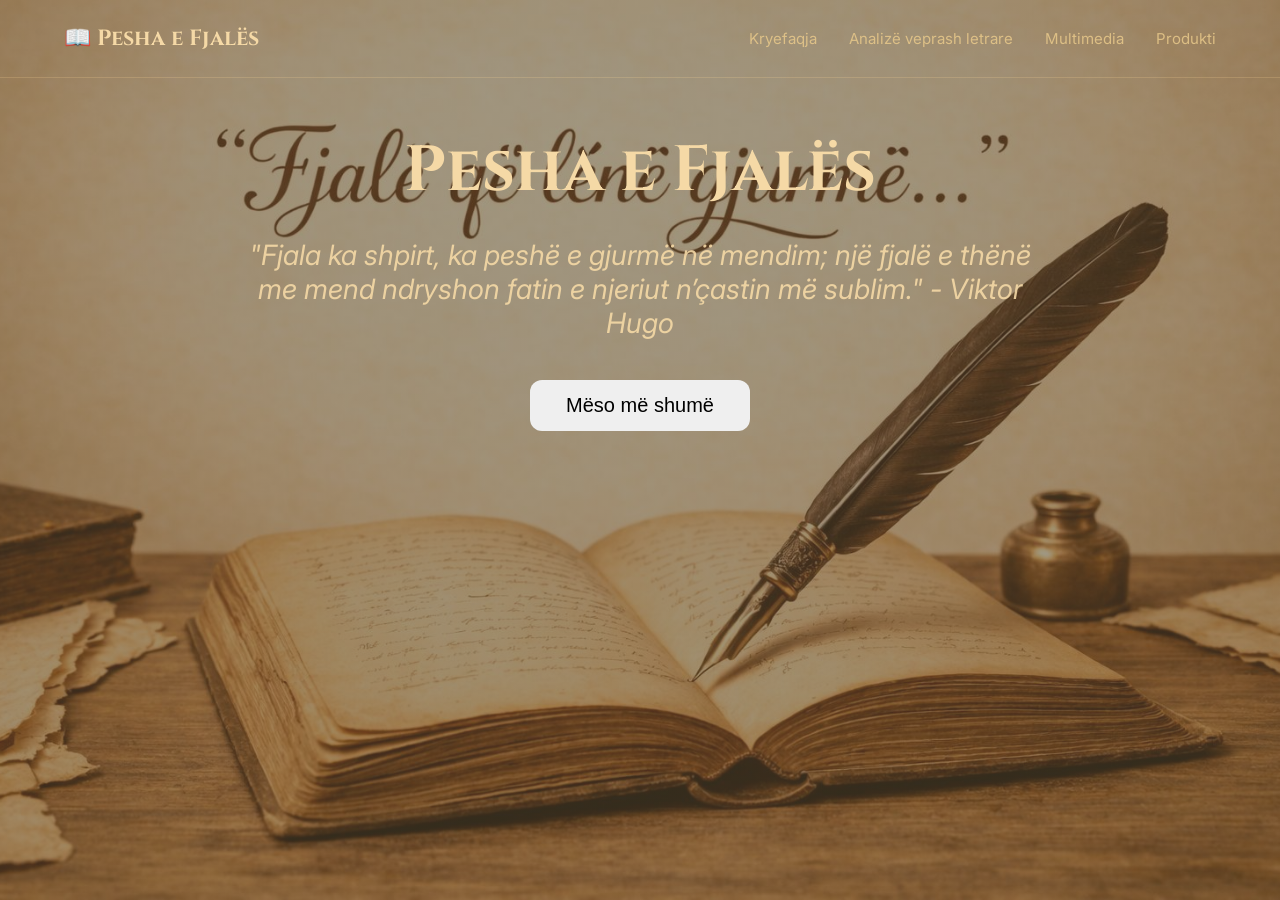
==== index.html @ 5b31525b "Added Files" ====
<!DOCTYPE html>
<html lang="sq">
<head>
<meta charset="UTF-8">
<meta name="viewport" content="width=device-width, initial-scale=1.0">
<title>Pesha e Fjalës</title>
<link href="https://fonts.googleapis.com/css2?family=Cinzel:wght@500;700&family=Inter:wght@300;400;500&display=swap" rel="stylesheet">
<link rel="stylesheet" href="style.css">
</head>
<body>
<header>
<div class="logo">📖 Pesha e Fjalës</div>
<nav>
    <a href="index.html">Kryefaqja</a>
    <a href="alv.html">Analizë veprash letrare</a>
    <a href="rstk.html">Multimedia</a>
    <a href="njtprgj.html">Produkti</a>
</nav>
</header>
<section class="hero">
<h1>Pesha e Fjalës</h1>
<i><p>"Fjala ka shpirt, ka peshë e gjurmë në mendim;
një fjalë e thënë me mend ndryshon fatin e njeriut n’çastin më sublim." - Viktor Hugo</p></i>
<a href="njtprgj.html"><button>Mëso më shumë</button></a>
</section>
</body>
</html>
---- style.css ----
*{margin:0;padding:0;box-sizing:border-box}
body {
  font-family: Inter, sans-serif;
  color: #f5d9a6;

  background:
    linear-gradient(rgba(91, 76, 49, 0.578), rgba(91, 76, 49, 0.578)),
    url("WhatsApp\ Image\ 2026-04-01\ at\ 10.47.41\ PM.jpeg");

  background-size: cover;
  background-position: center;
  background-repeat: no-repeat;
  background-attachment: fixed;

  min-height: 100vh;
}

header{
    display:flex;
    align-items:center;
    justify-content:space-between;
    padding:24px 64px;
    border-bottom:1px solid rgba(255,215,150,.2)
}
.logo{
    display:flex;
    align-items:center;
    gap:12px;
    font-family:Cinzel,serif;
    font-size:22px;
    font-weight:700
}
nav{
    display:flex;
    gap:32px;
    font-size:15px
}
nav a{
    text-decoration:none;
    color:#e8c98b;
    opacity:.85
}
nav a:hover{opacity:1}
.hero{
    display:flex;
    flex-direction:column;
    align-items:center;
    justify-content:center;
    text-align:center;
    padding:50px 24px
}
.hero h1{
    font-family:Cinzel,serif;
    font-size:64px;
    font-weight:700;
    margin-bottom:24px
}
.hero p{
    font-size:28px;
    max-width:800px;
    margin-bottom:40px;
    opacity:.9
}
.hero button{
    background:linear-gradient(135deg,rgb(#dcbd60),rgb(#dcbd60));
    border:none;
    border-radius:12px;
    padding:14px 36px;
    font-size:20px;
    font-weight:500;
    color:#000000;
    cursor:pointer
}
.hero button:hover{opacity:.9}
.container {
  max-width: 800px;     /* kontrollon gjerësinë */
  margin: 0 auto;       /* e vendos në qendër */
}

.container p {
  text-align: left;     /* tekst majtas */
  line-height: 1.7;
  font-size: 17px;
  margin-bottom: 24px;
}
@media (max-width: 768px) {

  header{
    padding:18px 20px;
  }

  nav{
    gap: 16px;
    font-size: 14px;
  }

  .hero h1{
    font-size: 44px;
  }

  .hero p{
    font-size: 18px;
    max-width: 100%;
  }

  .hero button{
    padding: 12px 26px;
    font-size: 18px;
  }
}

@media (max-width: 480px) {

  header{
    flex-direction:column;
    gap: 12px;
    align-items:flex-start;
  }

  nav{
    flex-wrap: wrap;
    gap: 10px;
  }

  .logo{
    font-size: 20px;
  }

  .hero{
    padding: 40px 16px;
  }

  .hero h1{
    font-size: 36px;
  }

  .hero p{
    font-size: 16px;
    margin-bottom: 30px;
  }

  .hero button{
    width: 100%;
    max-width: 260px;
  }
  
}
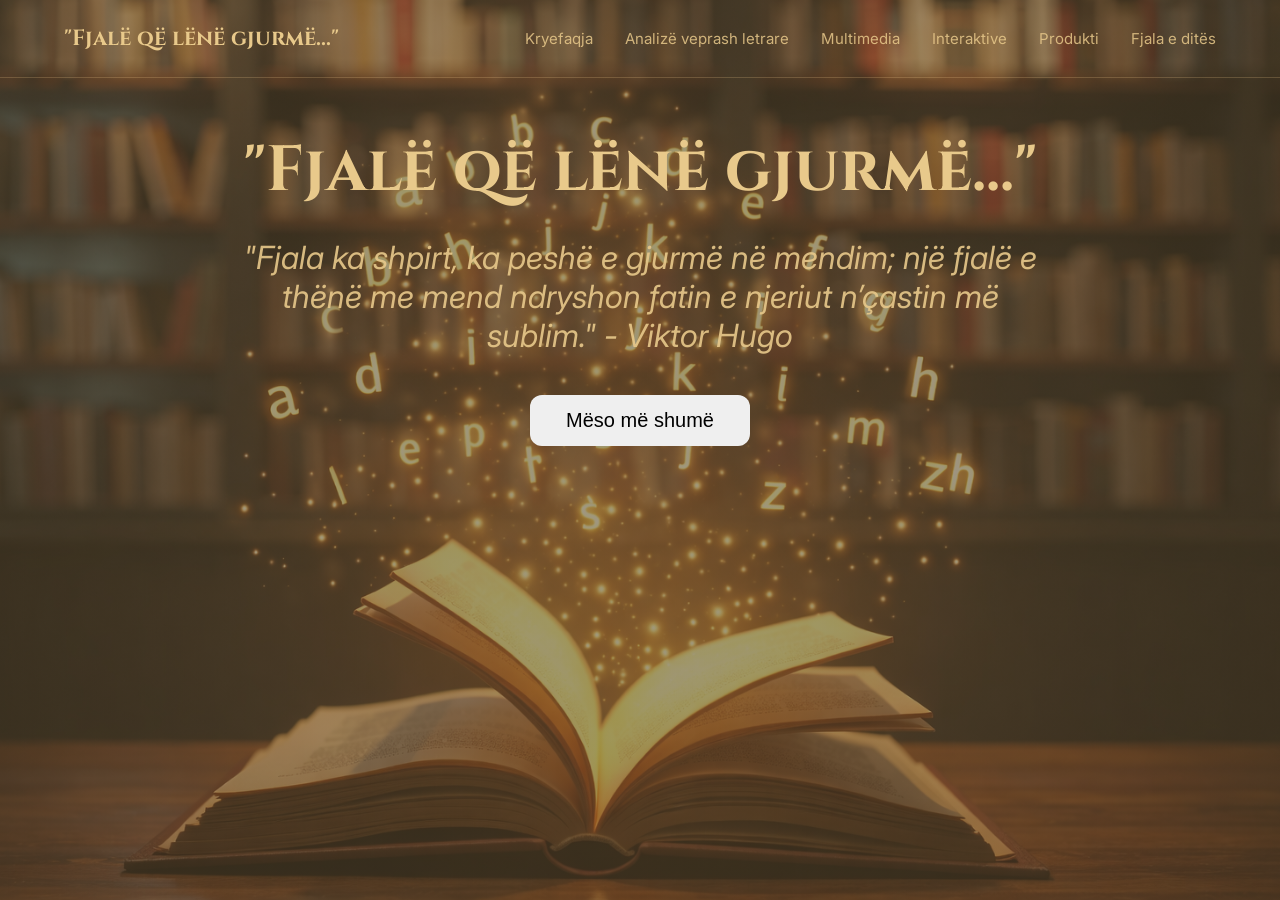
==== commit cf228e4d: "done" ====
--- a/index.html
+++ b/index.html
@@ -3,25 +3,31 @@
 <head>
 <meta charset="UTF-8">
 <meta name="viewport" content="width=device-width, initial-scale=1.0">
-<title>Pesha e Fjalës</title>
+<title>"Fjalë që lënë gjurmë..."</title>
 <link href="https://fonts.googleapis.com/css2?family=Cinzel:wght@500;700&family=Inter:wght@300;400;500&display=swap" rel="stylesheet">
 <link rel="stylesheet" href="style.css">
 </head>
 <body>
 <header>
-<div class="logo">📖 Pesha e Fjalës</div>
+<div class="logo">"Fjalë që lënë gjurmë..."</div>
 <nav>
     <a href="index.html">Kryefaqja</a>
     <a href="alv.html">Analizë veprash letrare</a>
     <a href="rstk.html">Multimedia</a>
+    <a href="rstkinter.html">Interaktive</a>
     <a href="njtprgj.html">Produkti</a>
+    <a href="fjala.html">Fjala e ditës</a>
 </nav>
 </header>
 <section class="hero">
-<h1>Pesha e Fjalës</h1>
-<i><p>"Fjala ka shpirt, ka peshë e gjurmë në mendim;
-një fjalë e thënë me mend ndryshon fatin e njeriut n’çastin më sublim." - Viktor Hugo</p></i>
+    <h1>"Fjalë që lënë gjurmë..." </h1>
+    <i><p style="font-size: 32px;">
+"Fjala ka shpirt, ka peshë e gjurmë në mendim; një fjalë e thënë me mend ndryshon fatin e njeriut n’çastin më sublim." - Viktor Hugo <br>
+</p></i>
 <a href="njtprgj.html"><button>Mëso më shumë</button></a>
 </section>
+<audio autoplay loop style="display: none;">
+  <source src="music.mp3" type="audio/mpeg">
+</audio> 
 </body>
 </html>
--- a/style.css
+++ b/style.css
@@ -1,7 +1,7 @@
 *{margin:0;padding:0;box-sizing:border-box}
 body {
   font-family: Inter, sans-serif;
-  color: #f5d9a6;
+  color: #e8c98b;
 
   background:
     linear-gradient(rgba(91, 76, 49, 0.578), rgba(91, 76, 49, 0.578)),
@@ -56,7 +56,7 @@
     margin-bottom:24px
 }
 .hero p{
-    font-size:28px;
+    font-size:100px;
     max-width:800px;
     margin-bottom:40px;
     opacity:.9
